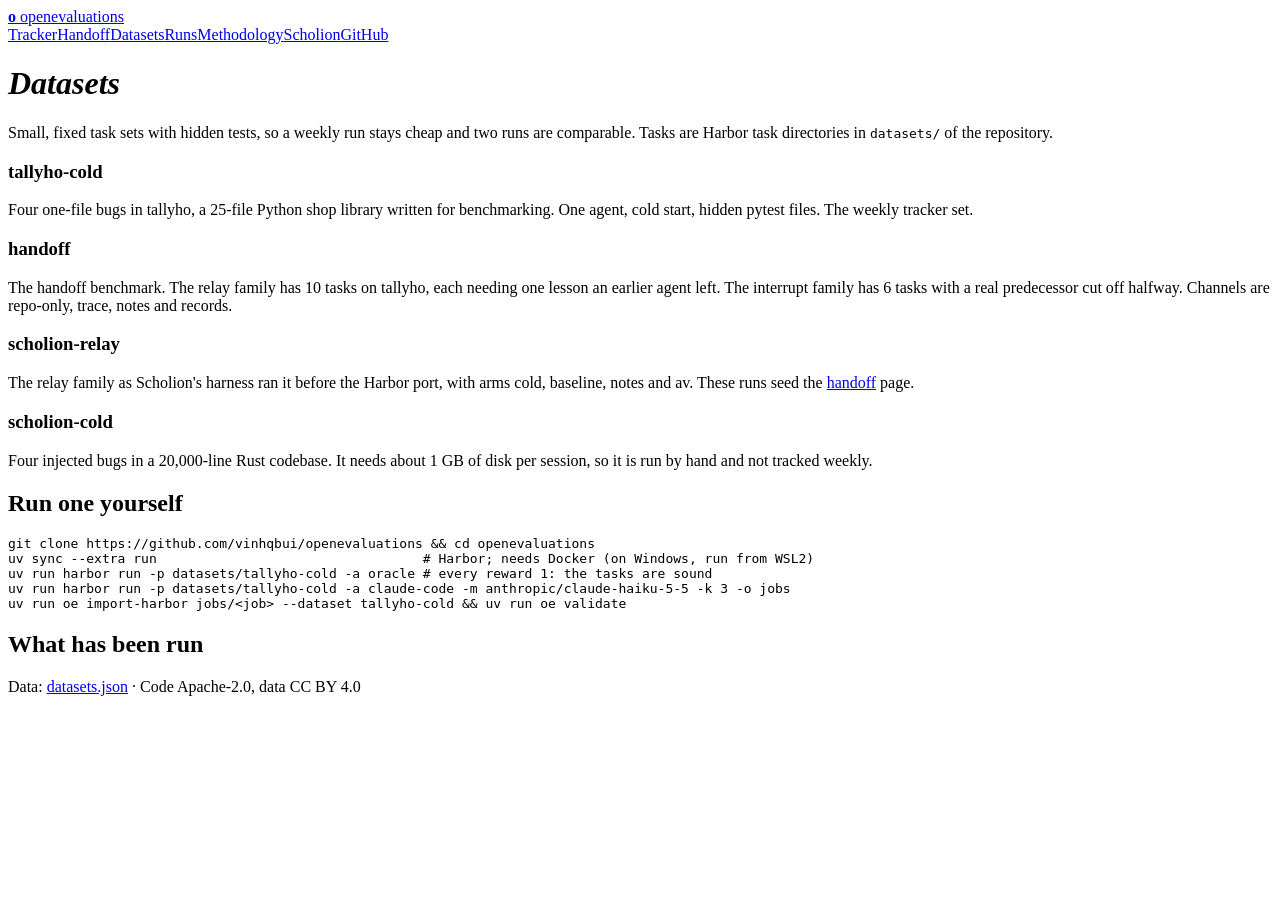
==== site/datasets/index.html @ 1c558932 "openevaluations P0-P2: schema, site, tallyho-cold, weekly tracker with the Scholion arm - Results sc" ====
<!doctype html>
<html lang="en">
<head>
<meta charset="utf-8">
<meta name="viewport" content="width=device-width, initial-scale=1">
<title>Datasets · openevaluations</title>
<meta name="description" content="The task sets openevaluations runs, in Harbor format, and how to run them yourself.">
<link rel="canonical" href="https://openevaluations.si/datasets/">
<link rel="icon" href="/favicon.svg" type="image/svg+xml">
<link rel="preconnect" href="https://fonts.googleapis.com">
<link rel="preconnect" href="https://fonts.gstatic.com" crossorigin>
<link href="https://fonts.googleapis.com/css2?family=Instrument+Serif:ital@0;1&family=Inter:wght@400;500;600;700&family=JetBrains+Mono:wght@400;500&display=swap" rel="stylesheet">
<link rel="stylesheet" href="/css/site.css">
</head>
<body>
<div class="nav"><div class="wrap">
  <a class="brand" href="/"><b>o</b> openevaluations</a>
  <nav><a href="/tracker/">Tracker</a><a href="/handoff/">Handoff</a><a href="/datasets/">Datasets</a><a href="/runs/">Runs</a><a href="/methodology/">Methodology</a><a href="/scholion/">Scholion</a><a href="https://github.com/vinhqbui/openevaluations">GitHub</a></nav>
</div></div>
<main class="wrap">
<header class="page">
  <h1><em>Datasets</em></h1>
  <p class="lede">Small, fixed task sets with hidden tests, so a weekly run stays cheap and two runs are comparable. Tasks are Harbor task directories in <code>datasets/</code> of the repository.</p>
</header>
<div class="cards">
  <div class="card"><h3>tallyho-cold</h3><p>Four one-file bugs in tallyho, a 25-file Python shop library written for benchmarking. One agent, cold start, hidden pytest files. The weekly tracker set.</p></div>
  <div class="card"><h3>handoff</h3><p>The handoff benchmark. The relay family has 10 tasks on tallyho, each needing one lesson an earlier agent left. The interrupt family has 6 tasks with a real predecessor cut off halfway. Channels are repo-only, trace, notes and records.</p></div>
  <div class="card"><h3>scholion-relay</h3><p>The relay family as Scholion's harness ran it before the Harbor port, with arms cold, baseline, notes and av. These runs seed the <a href="/handoff/">handoff</a> page.</p></div>
  <div class="card"><h3>scholion-cold</h3><p>Four injected bugs in a 20,000-line Rust codebase. It needs about 1 GB of disk per session, so it is run by hand and not tracked weekly.</p></div>
</div>
<h2>Run one yourself</h2>
<pre>git clone https://github.com/vinhqbui/openevaluations && cd openevaluations
uv sync --extra run                                  # Harbor; needs Docker (on Windows, run from WSL2)
uv run harbor run -p datasets/tallyho-cold -a oracle # every reward 1: the tasks are sound
uv run harbor run -p datasets/tallyho-cold -a claude-code -m anthropic/claude-haiku-5-5 -k 3 -o jobs
uv run oe import-harbor jobs/&lt;job&gt; --dataset tallyho-cold && uv run oe validate</pre>
<h2>What has been run</h2>
<div id="ds" aria-live="polite"></div>
</main>
<footer><div class="wrap">Data: <a href="/data/datasets.json">datasets.json</a> · Code Apache-2.0, data CC BY 4.0</div></footer>
<script src="/js/oe.js"></script>
<script>
OE.nav("/datasets/");
OE.load("datasets").then(function (data) {
  var rows = Object.keys(data.datasets).map(function (k) { return Object.assign({ name: k }, data.datasets[k]); });
  document.getElementById("ds").appendChild(OE.table([
    { label: "dataset", value: function (d) { return d.name; } },
    { label: "runs", num: true, value: function (d) { return d.runs; } },
    { label: "sessions", num: true, value: function (d) { return d.sessions; } },
    { label: "tasks", num: true, value: function (d) { return d.tasks.length; } },
    { label: "agents", value: function (d) { return d.agents.join(", "); } }
  ], rows));
});
</script>
</body>
</html>
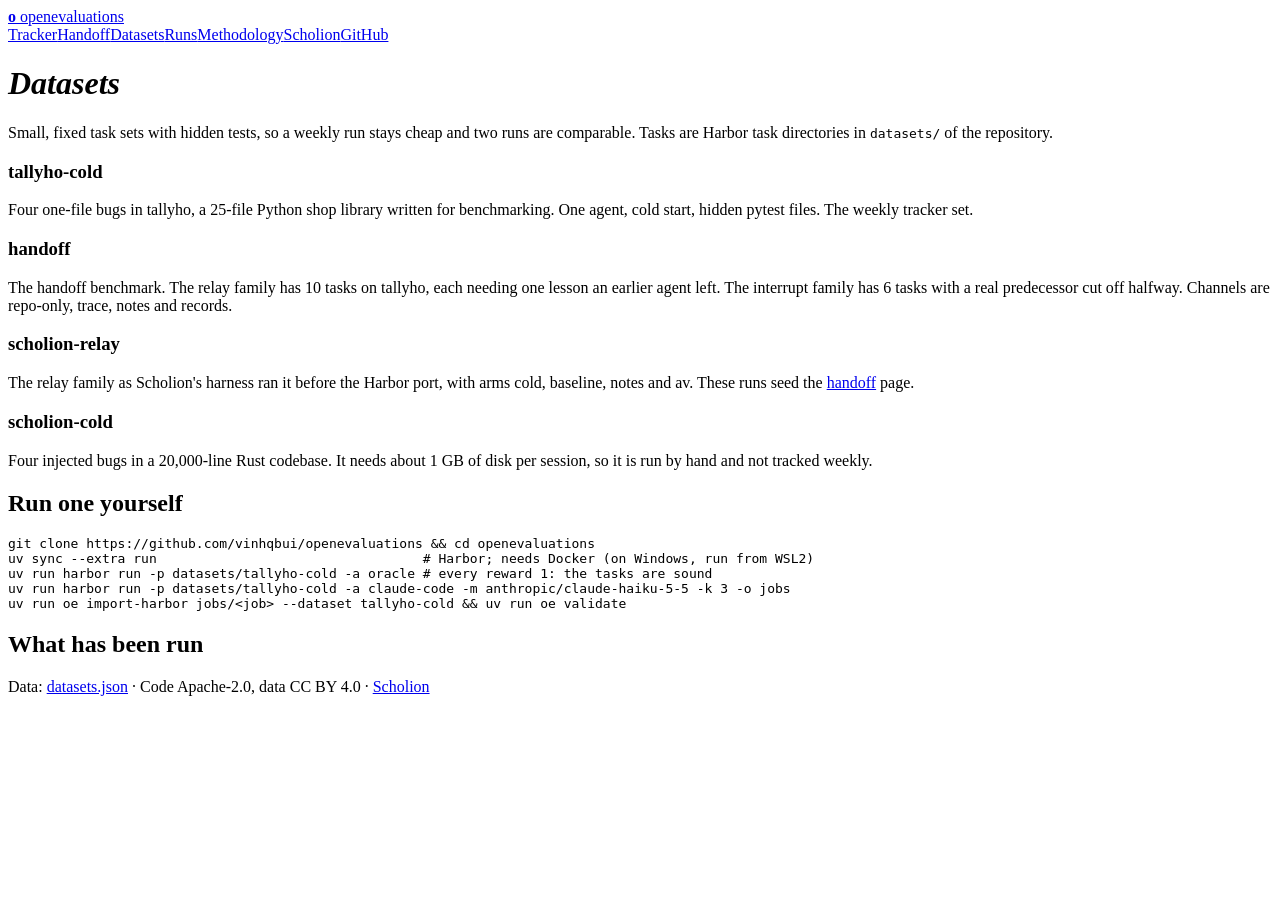
==== commit cad73915: "Site: prepare the root cutover, link to scholion.openevaluations.si wrangler.jsonc carries the root " ====
--- a/site/datasets/index.html
+++ b/site/datasets/index.html
@@ -37,7 +37,7 @@
 <h2>What has been run</h2>
 <div id="ds" aria-live="polite"></div>
 </main>
-<footer><div class="wrap">Data: <a href="/data/datasets.json">datasets.json</a> · Code Apache-2.0, data CC BY 4.0</div></footer>
+<footer><div class="wrap">Data: <a href="/data/datasets.json">datasets.json</a> · Code Apache-2.0, data CC BY 4.0 · <a href="https://scholion.openevaluations.si">Scholion</a></div></footer>
 <script src="/js/oe.js"></script>
 <script>
 OE.nav("/datasets/");
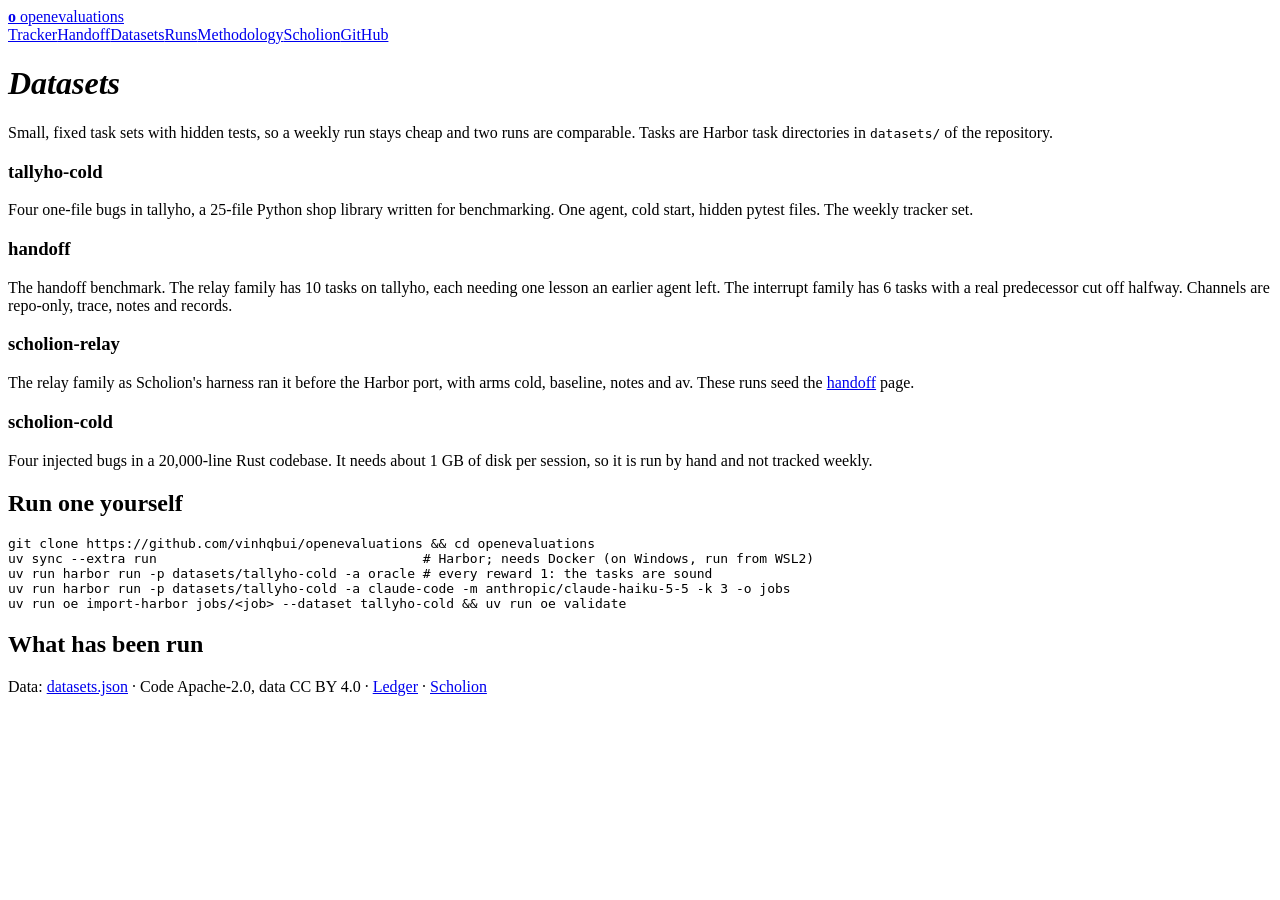
==== commit 28083dd1: "Ledger: oe import-reports, its validate rule, site/ledger/ and PREREG-ledger Plan 15 Phase 3. `oe im" ====
--- a/site/datasets/index.html
+++ b/site/datasets/index.html
@@ -37,7 +37,7 @@
 <h2>What has been run</h2>
 <div id="ds" aria-live="polite"></div>
 </main>
-<footer><div class="wrap">Data: <a href="/data/datasets.json">datasets.json</a> · Code Apache-2.0, data CC BY 4.0 · <a href="https://scholion.openevaluations.si">Scholion</a></div></footer>
+<footer><div class="wrap">Data: <a href="/data/datasets.json">datasets.json</a> · Code Apache-2.0, data CC BY 4.0 · <a href="/ledger/">Ledger</a> · <a href="https://scholion.openevaluations.si">Scholion</a></div></footer>
 <script src="/js/oe.js"></script>
 <script>
 OE.nav("/datasets/");
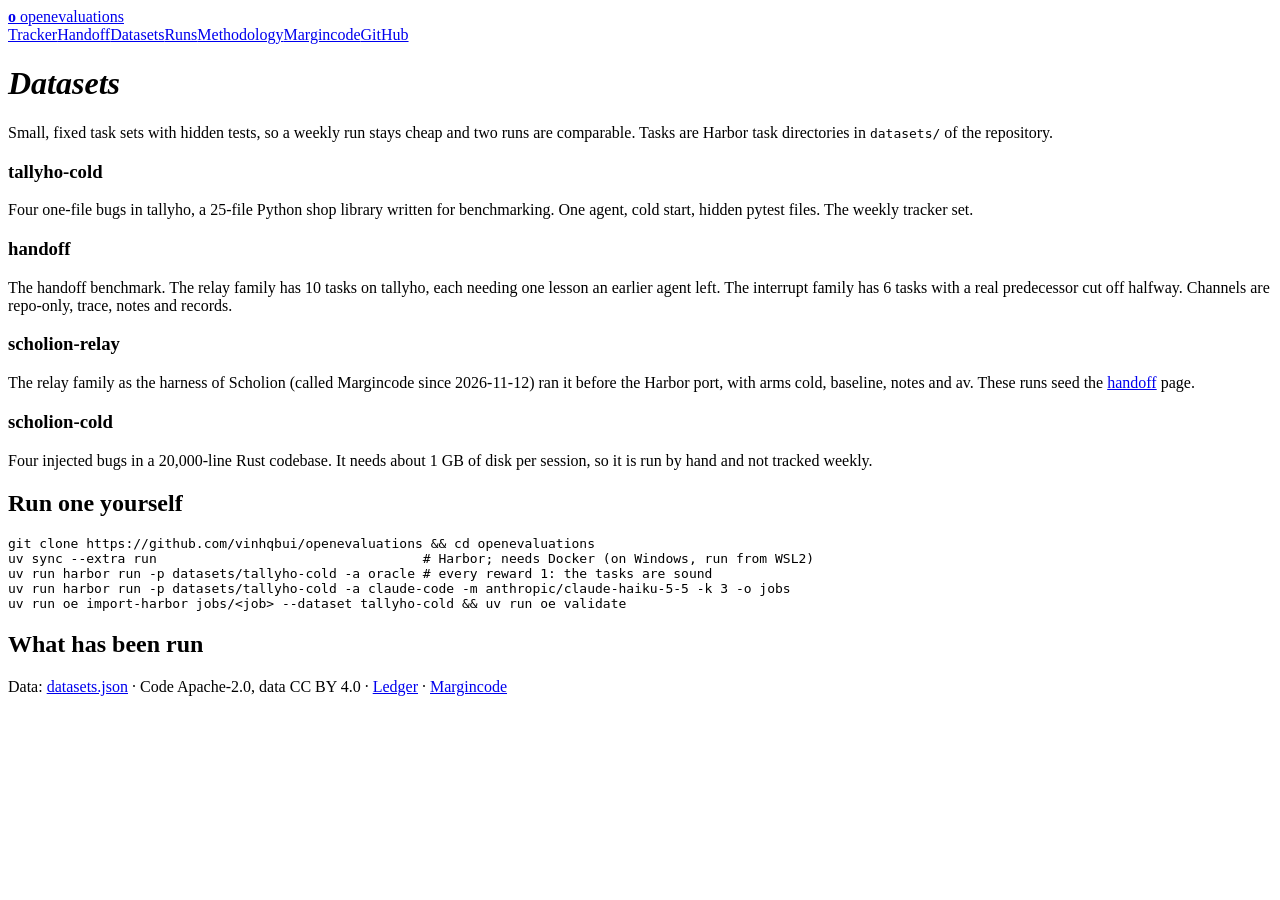
==== commit df922fcc: "site: drop the old product pages; send their URLs to open.margincode.dev The site carried copies of " ====
--- a/site/datasets/index.html
+++ b/site/datasets/index.html
@@ -15,7 +15,7 @@
 <body>
 <div class="nav"><div class="wrap">
   <a class="brand" href="/"><b>o</b> openevaluations</a>
-  <nav><a href="/tracker/">Tracker</a><a href="/handoff/">Handoff</a><a href="/datasets/">Datasets</a><a href="/runs/">Runs</a><a href="/methodology/">Methodology</a><a href="/scholion/">Scholion</a><a href="https://github.com/vinhqbui/openevaluations">GitHub</a></nav>
+  <nav><a href="/tracker/">Tracker</a><a href="/handoff/">Handoff</a><a href="/datasets/">Datasets</a><a href="/runs/">Runs</a><a href="/methodology/">Methodology</a><a href="https://open.margincode.dev/">Margincode</a><a href="https://github.com/vinhqbui/openevaluations">GitHub</a></nav>
 </div></div>
 <main class="wrap">
 <header class="page">
@@ -25,7 +25,7 @@
 <div class="cards">
   <div class="card"><h3>tallyho-cold</h3><p>Four one-file bugs in tallyho, a 25-file Python shop library written for benchmarking. One agent, cold start, hidden pytest files. The weekly tracker set.</p></div>
   <div class="card"><h3>handoff</h3><p>The handoff benchmark. The relay family has 10 tasks on tallyho, each needing one lesson an earlier agent left. The interrupt family has 6 tasks with a real predecessor cut off halfway. Channels are repo-only, trace, notes and records.</p></div>
-  <div class="card"><h3>scholion-relay</h3><p>The relay family as Scholion's harness ran it before the Harbor port, with arms cold, baseline, notes and av. These runs seed the <a href="/handoff/">handoff</a> page.</p></div>
+  <div class="card"><h3>scholion-relay</h3><p>The relay family as the harness of Scholion (called Margincode since 2026-11-12) ran it before the Harbor port, with arms cold, baseline, notes and av. These runs seed the <a href="/handoff/">handoff</a> page.</p></div>
   <div class="card"><h3>scholion-cold</h3><p>Four injected bugs in a 20,000-line Rust codebase. It needs about 1 GB of disk per session, so it is run by hand and not tracked weekly.</p></div>
 </div>
 <h2>Run one yourself</h2>
@@ -37,7 +37,7 @@
 <h2>What has been run</h2>
 <div id="ds" aria-live="polite"></div>
 </main>
-<footer><div class="wrap">Data: <a href="/data/datasets.json">datasets.json</a> · Code Apache-2.0, data CC BY 4.0 · <a href="/ledger/">Ledger</a> · <a href="https://scholion.openevaluations.si">Scholion</a></div></footer>
+<footer><div class="wrap">Data: <a href="/data/datasets.json">datasets.json</a> · Code Apache-2.0, data CC BY 4.0 · <a href="/ledger/">Ledger</a> · <a href="https://open.margincode.dev/">Margincode</a></div></footer>
 <script src="/js/oe.js"></script>
 <script>
 OE.nav("/datasets/");
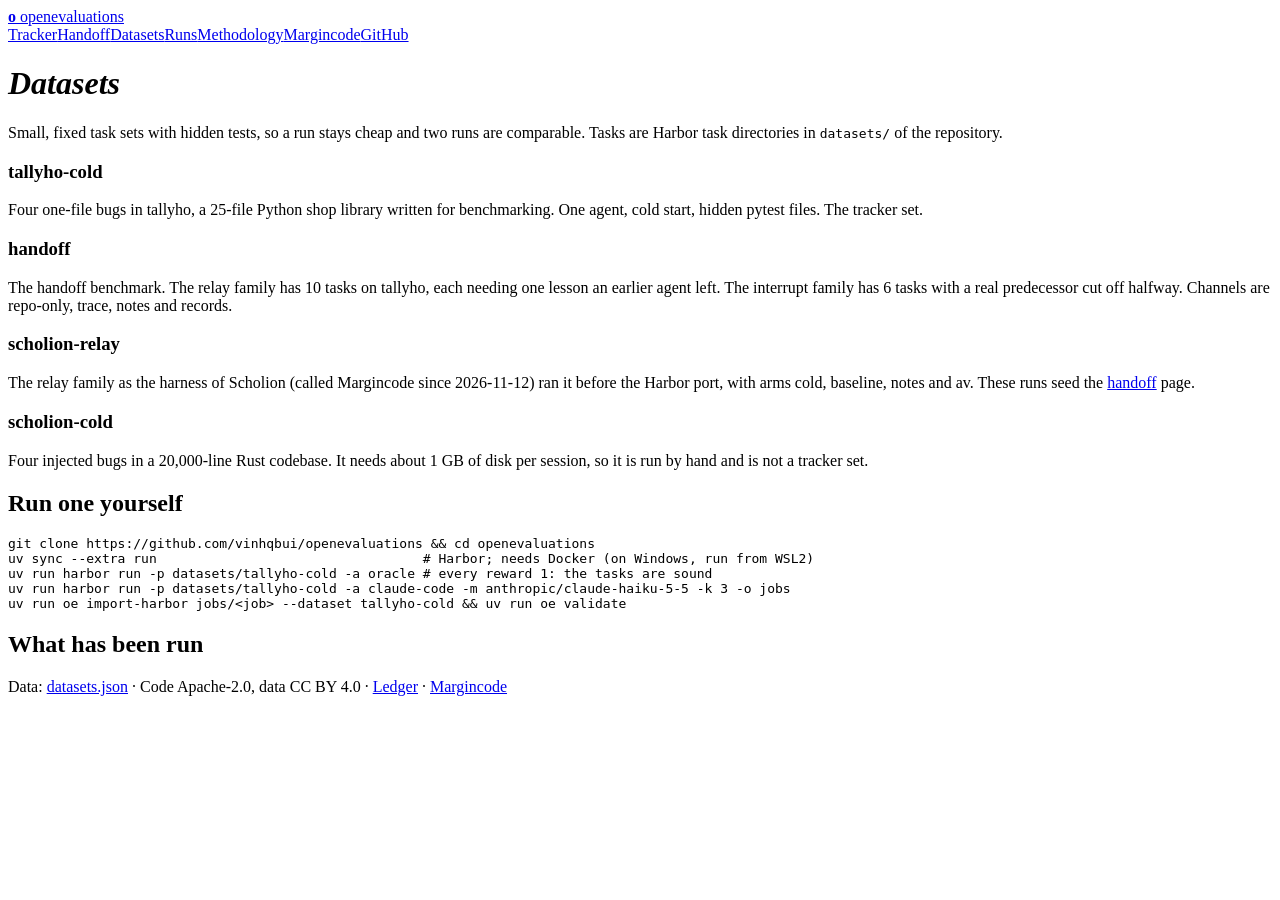
==== commit 3c37f0f7: "site: say the tracker is run by hand, not weekly The weekly schedule is off and runs are started by " ====
--- a/site/datasets/index.html
+++ b/site/datasets/index.html
@@ -20,13 +20,13 @@
 <main class="wrap">
 <header class="page">
   <h1><em>Datasets</em></h1>
-  <p class="lede">Small, fixed task sets with hidden tests, so a weekly run stays cheap and two runs are comparable. Tasks are Harbor task directories in <code>datasets/</code> of the repository.</p>
+  <p class="lede">Small, fixed task sets with hidden tests, so a run stays cheap and two runs are comparable. Tasks are Harbor task directories in <code>datasets/</code> of the repository.</p>
 </header>
 <div class="cards">
-  <div class="card"><h3>tallyho-cold</h3><p>Four one-file bugs in tallyho, a 25-file Python shop library written for benchmarking. One agent, cold start, hidden pytest files. The weekly tracker set.</p></div>
+  <div class="card"><h3>tallyho-cold</h3><p>Four one-file bugs in tallyho, a 25-file Python shop library written for benchmarking. One agent, cold start, hidden pytest files. The tracker set.</p></div>
   <div class="card"><h3>handoff</h3><p>The handoff benchmark. The relay family has 10 tasks on tallyho, each needing one lesson an earlier agent left. The interrupt family has 6 tasks with a real predecessor cut off halfway. Channels are repo-only, trace, notes and records.</p></div>
   <div class="card"><h3>scholion-relay</h3><p>The relay family as the harness of Scholion (called Margincode since 2026-11-12) ran it before the Harbor port, with arms cold, baseline, notes and av. These runs seed the <a href="/handoff/">handoff</a> page.</p></div>
-  <div class="card"><h3>scholion-cold</h3><p>Four injected bugs in a 20,000-line Rust codebase. It needs about 1 GB of disk per session, so it is run by hand and not tracked weekly.</p></div>
+  <div class="card"><h3>scholion-cold</h3><p>Four injected bugs in a 20,000-line Rust codebase. It needs about 1 GB of disk per session, so it is run by hand and is not a tracker set.</p></div>
 </div>
 <h2>Run one yourself</h2>
 <pre>git clone https://github.com/vinhqbui/openevaluations && cd openevaluations
